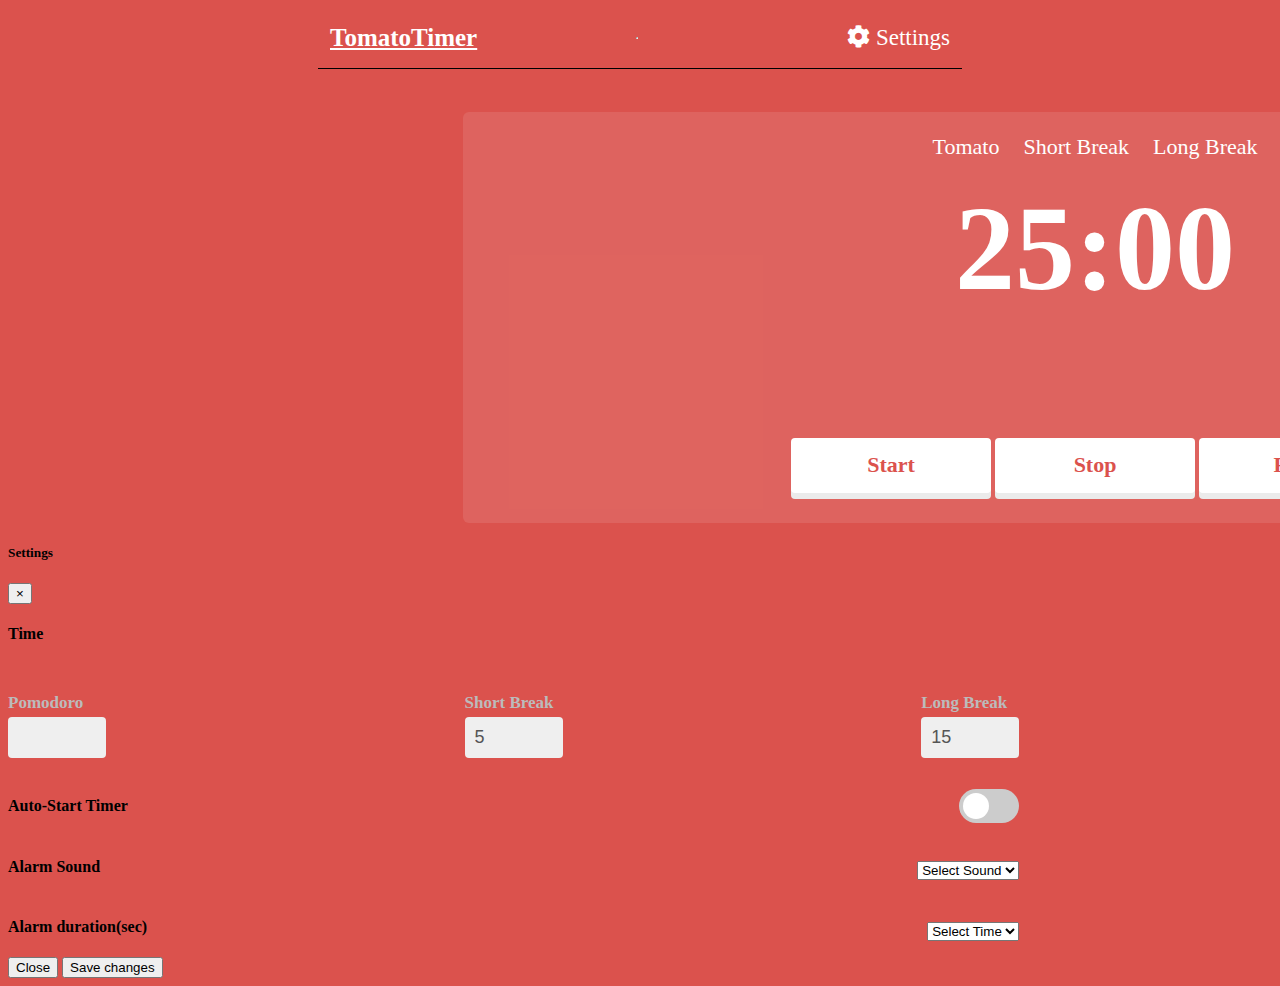
==== index.html @ b5715314 "first commit" ====
<html>

<head>
    <link rel="stylesheet" href="https://cdn.jsdelivr.net/npm/bootstrap@4.6.0/dist/css/bootstrap.min.css" integrity="sha384-B0vP5xmATw1+K9KRQjQERJvTumQW0nPEzvF6L/Z6nronJ3oUOFUFpCjEUQouq2+l" crossorigin="anonymous">
    <link rel="stylesheet" href="index.css">
    <link rel="stylesheet" href="https://cdnjs.cloudflare.com/ajax/libs/font-awesome/5.15.3/css/all.min.css">
    <title>TomatoTimer</title>
</head>

<body>
    <div class="header" style="border-bottom:#000000 solid 1px">
        <div class="head">
            <h1 class="he">
                <a href="#" style="color:white;">TomatoTimer</a>
            </h1>
            <hr>
            <a href="" data-toggle="modal" data-target="#exampleModalLong" style="text-decoration: none;color:white;margin-left: 50px;font-size: 23px;"><i class="fas fa-cog"></i>
                Settings</a>



        </div>
    </div>
    <br>
    <div class="continer">
        <div class="col-md-3" id="main">
            <div id="buttons">
                <button id="work">Tomato</button>
                <button id="short">Short Break</button>
                <button id="long">Long Break</button>

            </div>

            <h2 id="time">25:00</h2>

            <div id="actn">
                <button id="start">Start</button>
                <button id="stop">Stop</button>
                <button id="reset">Reset</button>
            </div>
        </div>



    </div>

    <!-- settings -->
    <div class="modal fade" id="exampleModalLong" tabindex="-1" role="dialog" aria-labelledby="exampleModalLongTitle" aria-hidden="true">
        <div class="modal-dialog" role="document">
            <div class="modal-content" style="width: 80%;">
                <div class="modal-header">
                    <h5 class="modal-title" id="exampleModalLongTitle">Settings</h5>
                    <button type="button" class="close" data-dismiss="modal" aria-label="Close">
                        <span aria-hidden="true">&times;</span>
                    </button>
                </div>
                <div class="modal-body">
                    <h4>Time</h4>
                    <br>
                    <div class="inputs">
                        <div class="times">
                            <div class="time">
                                <label class="label">Pomodoro</label>
                                <input type="number" min="0" step="1" class="" value="" id="workT">
                            </div>

                            <div class="time">
                                <label class="label">Short Break</label>
                                <input type="number" min="0" step="1" class="" value="5" id="shortT">
                            </div>

                            <div class="time">
                                <label class="label">Long Break</label>
                                <input type="number" min="0" step="1" class="" value="15" id="longT">
                            </div>
                        </div>
                        <br>
                        <div class="n">
                            <h4>Auto-Start Timer</h4>
                            <label class="switch">
                                <input type="checkbox" id="checkbox">
                                <span class="slider round"></span>
                            </label>
                        </div>

                        <div class="n">
                            <h4>Alarm Sound</h4>
                            <select class="form-select form-select-lg mb-3" style="margin-top:8px" aria-label=".form-select-lg example">
                                <option selected>Select Sound</option>
                                <option value="1">One</option>
                                <option value="2">Two</option>
                                <option value="3">Three</option>
                            </select>
                        </div>

                        <div class="n">
                            <h4>Alarm duration(sec)</h4>
                            <select class="form-select form-select-lg mb-3" style="margin-top:8px" aria-label=".form-select-lg example">
                                <option selected>Select Time</option>
                                <option value="1">15</option>
                                <option value="2">30</option>
                                <option value="3">60</option>
                            </select>
                        </div>
                    </div>
                </div>
                <div class="modal-footer">
                    <button type="button" class="btn btn-dark" data-dismiss="modal" id="close">Close</button>
                    <button type="button" class="btn btn-danger" id="set">Save changes</button>
                </div>
            </div>
        </div>
    </div>


</body>

<script src="index.js"></script>



<script src="https://code.jquery.com/jquery-3.3.1.slim.min.js" integrity="sha384-q8i/X+965DzO0rT7abK41JStQIAqVgRVzpbzo5smXKp4YfRvH+8abtTE1Pi6jizo" crossorigin="anonymous"></script>
<script src="https://cdnjs.cloudflare.com/ajax/libs/popper.js/1.14.7/umd/popper.min.js" integrity="sha384-UO2eT0CpHqdSJQ6hJty5KVphtPhzWj9WO1clHTMGa3JDZwrnQq4sF86dIHNDz0W1" crossorigin="anonymous"></script>
<script src="https://stackpath.bootstrapcdn.com/bootstrap/4.3.1/js/bootstrap.min.js" integrity="sha384-JjSmVgyd0p3pXB1rRibZUAYoIIy6OrQ6VrjIEaFf/nJGzIxFDsf4x0xIM+B07jRM" crossorigin="anonymous"></script>
<script src="https://code.jquery.com/jquery-3.6.0.min.js" integrity="sha256-/xUj+3OJU5yExlq6GSYGSHk7tPXikynS7ogEvDej/m4=" crossorigin="anonymous"></script>

</html>
---- index.css ----
body {
    background: #db524d;
}

#main {
    margin-top: 2%;
    display: block;
    text-align: center;
    margin-left: 36%;
    background-color: rgba(255, 255, 255, 0.1);
    padding: 20px 0px 30px;
    border-radius: 6px;
    margin-bottom: 15px;
    width: 100%;
}

.header {
    padding: 0px 12px;
    max-width: 620px;
    margin: auto;
}

.head {
    background-color: inherit;
    width: 100%;
    height: 60px;
    display: flex;
    -webkit-box-pack: justify;
    justify-content: space-between;
    -webkit-box-align: center;
    align-items: center;
}

.he {
    display: inline-block;
    color: white;
    margin: 0px;
    padding: 10px 0px;
    font-size: 25px;
}

#title {
    font-size: 20px;
    color: white;
}

#main h2 {
    color: #fff;
    font-size: 120px;
    font-weight: bold;
    margin-top: 20px;
}

#actn button {
    cursor: pointer;
    border: none;
    margin: 20px 0px 0px;
    padding: 0px 12px;
    border-radius: 4px;
    box-shadow: rgb(235 235 235) 0px 6px 0px;
    font-family: ArialRounded;
    font-size: 22px;
    height: 55px;
    color: rgb(219, 82, 77);
    font-weight: bold;
    width: 200px;
    background-color: white;
    transition: color 0.5s ease-in-out 0s;
}

#actn button:active {
    box-shadow: 0 5px #666;
    transform: translateY(4px);
}

#buttons {
    display: inline-flex;
    -webkit-box-pack: center;
    justify-content: center;
    -webkit-box-align: center;
    align-items: center;
}

#buttons button {
    /* border: none;
    margin: 0px;
    border-radius: 4px;
    font-family: ArialRounded;
    font-size: 16px;
    padding: 2px 12px;
    height: 28px;
    cursor: pointer;
    background: none rgba(0, 0, 0, 0.15);
    box-shadow: none;
    color: white;
    opacity: 1;
    font-weight: bold; */
    border: none;
    color: white;
    margin: 0px;
    border-radius: 4px;
    font-family: ArialRounded;
    font-size: 22px;
    padding: 2px 12px;
    height: 28px;
    cursor: pointer;
    background: none;
    box-shadow: none;
    font-weight: 300;
}

#buttons button:disabled {
    border: none;
    margin: 0px;
    border-radius: 4px;
    font-family: ArialRounded;
    font-size: 16px;
    padding: 2px 10px;
    height: 30px;
    cursor: pointer;
    background: none rgba(0, 0, 0, 0.15);
    box-shadow: none;
    color: white;
    opacity: 1;
    font-weight: bold;
}

.switch {
    position: relative;
    display: inline-block;
    width: 60px;
    height: 34px;
}


/* Hide default HTML checkbox */

.switch input {
    opacity: 0;
    width: 0;
    height: 0;
}


/* The slider */

.slider {
    position: absolute;
    cursor: pointer;
    top: 0;
    left: 0;
    right: 0;
    bottom: 0;
    background-color: #ccc;
    -webkit-transition: .4s;
    transition: .4s;
}

.slider:before {
    position: absolute;
    content: "";
    height: 26px;
    width: 26px;
    left: 4px;
    bottom: 4px;
    background-color: white;
    -webkit-transition: .4s;
    transition: .4s;
}

input:checked+.slider {
    background-color: #6e0000;
}

input:focus+.slider {
    box-shadow: 0 0 1px #6e0000;
}

input:checked+.slider:before {
    -webkit-transform: translateX(26px);
    -ms-transform: translateX(26px);
    transform: translateX(26px);
}


/* Rounded sliders */

.slider.round {
    border-radius: 34px;
}

.slider.round:before {
    border-radius: 50%;
}
.times input{
    border-radius: 4px;
    background-color: rgb(239, 239, 239);
    font-size: 18px;
    padding: 10px;
    box-shadow: none;
    border: none;
    color: rgb(85, 85, 85);
    width: 100%;
    box-sizing: border-box;
}
.time{
    width:98px;
}

.times{
    display: flex;
    -webkit-box-pack: justify;
    justify-content: space-between;
    margin-top: 10px;
}
.label{
    display: block;
    font-size: 17px;
    color: rgb(187, 187, 187);
    font-weight: bold;
    margin-bottom: 4px;
}
.n{
    width: 100%;
    display:flex;
    -webkit-box-pack: justify;
    justify-content: space-between;
    -webkit-box-align: center;
    align-items: center;
}
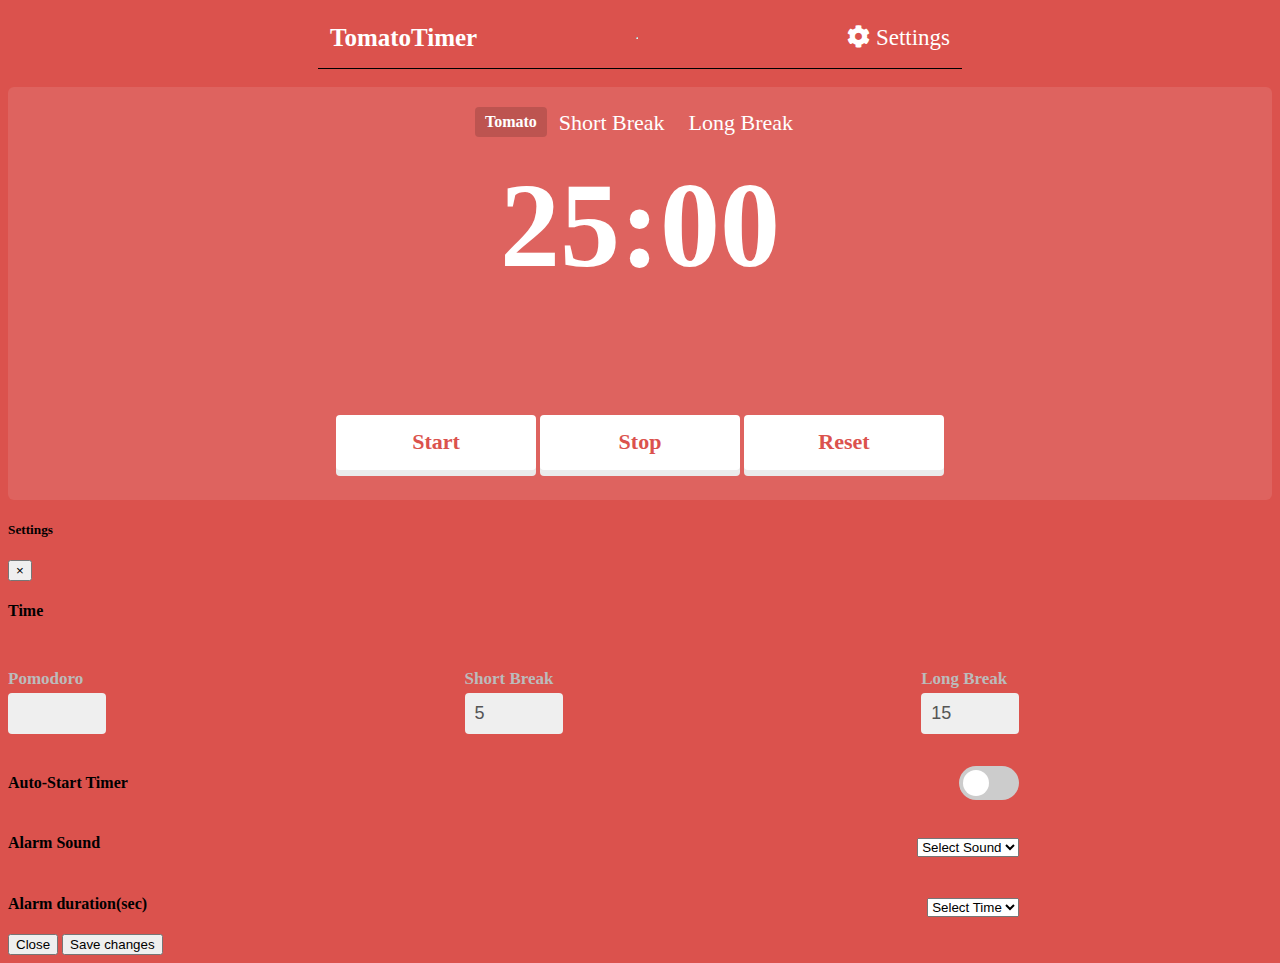
==== commit 72f79a7c: "Fixed Timer Not Pausing" ====
--- a/index.html
+++ b/index.html
@@ -4,14 +4,18 @@
     <link rel="stylesheet" href="https://cdn.jsdelivr.net/npm/bootstrap@4.6.0/dist/css/bootstrap.min.css" integrity="sha384-B0vP5xmATw1+K9KRQjQERJvTumQW0nPEzvF6L/Z6nronJ3oUOFUFpCjEUQouq2+l" crossorigin="anonymous">
     <link rel="stylesheet" href="index.css">
     <link rel="stylesheet" href="https://cdnjs.cloudflare.com/ajax/libs/font-awesome/5.15.3/css/all.min.css">
+    <meta name="viewport" content="width=device-width, initial-scale=1.0">
+
     <title>TomatoTimer</title>
 </head>
 
 <body>
+
+
     <div class="header" style="border-bottom:#000000 solid 1px">
         <div class="head">
             <h1 class="he">
-                <a href="#" style="color:white;">TomatoTimer</a>
+                <a href="#" style="color:white;text-decoration: none;">TomatoTimer</a>
             </h1>
             <hr>
             <a href="" data-toggle="modal" data-target="#exampleModalLong" style="text-decoration: none;color:white;margin-left: 50px;font-size: 23px;"><i class="fas fa-cog"></i>
@@ -22,10 +26,10 @@
         </div>
     </div>
     <br>
-    <div class="continer">
-        <div class="col-md-3" id="main">
+    <div class="container col-md-3">
+        <div id="main" style="width: auto; margin: auto;">
             <div id="buttons">
-                <button id="work">Tomato</button>
+                <button id="work" disabled>Tomato</button>
                 <button id="short">Short Break</button>
                 <button id="long">Long Break</button>
 
@@ -40,8 +44,9 @@
             </div>
         </div>
 
-
-
+    </div>
+    </div>
+    </div>
     </div>
 
     <!-- settings -->
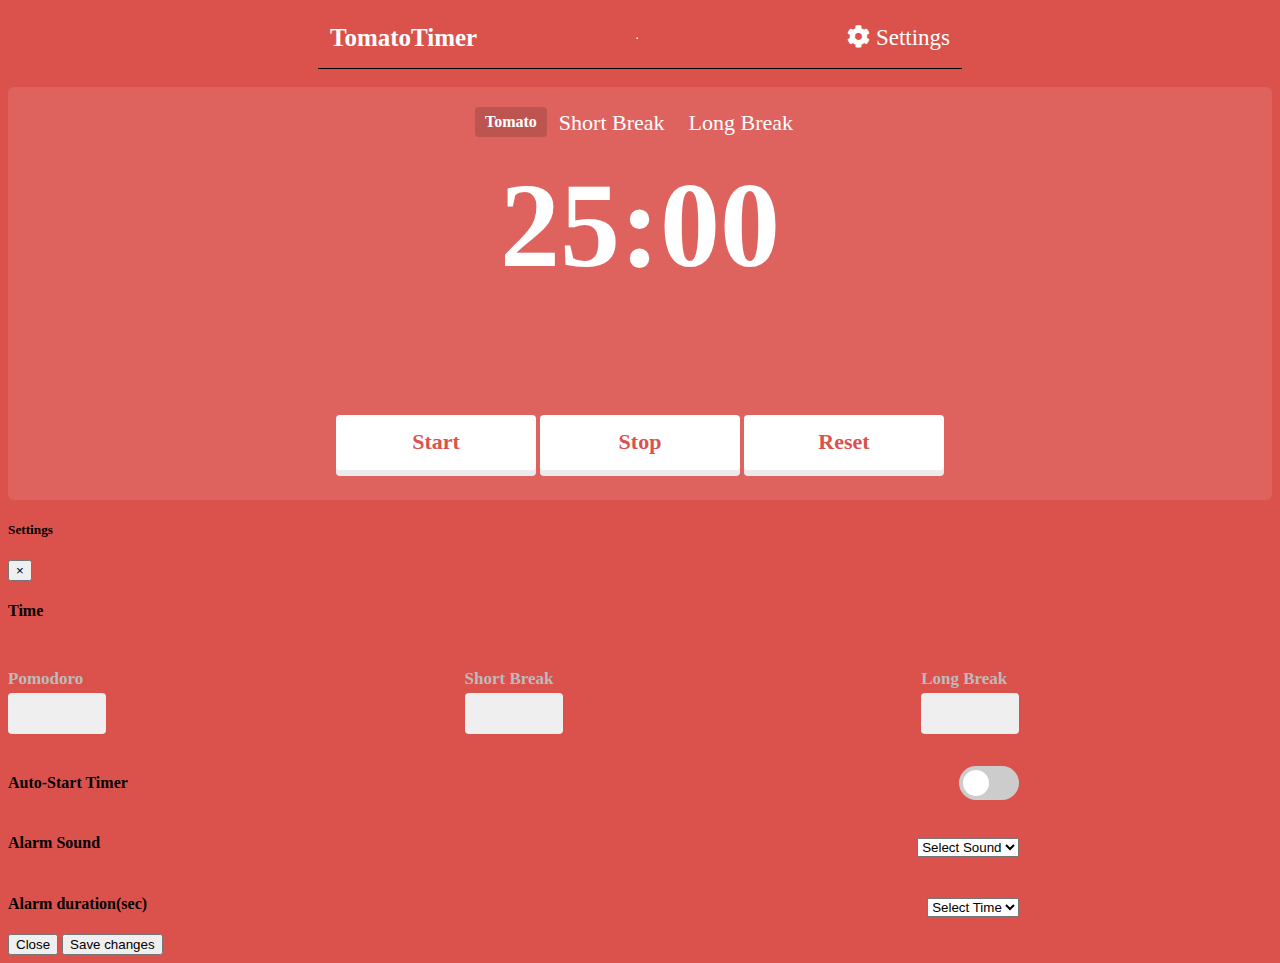
==== commit f3926e4b: "Fixed timer going in negative numbrers" ====
--- a/index.html
+++ b/index.html
@@ -71,12 +71,12 @@
 
                             <div class="time">
                                 <label class="label">Short Break</label>
-                                <input type="number" min="0" step="1" class="" value="5" id="shortT">
+                                <input type="number" min="0" step="1" class="" value="" id="shortT">
                             </div>
 
                             <div class="time">
                                 <label class="label">Long Break</label>
-                                <input type="number" min="0" step="1" class="" value="15" id="longT">
+                                <input type="number" min="0" step="1" class="" value="" id="longT">
                             </div>
                         </div>
                         <br>
